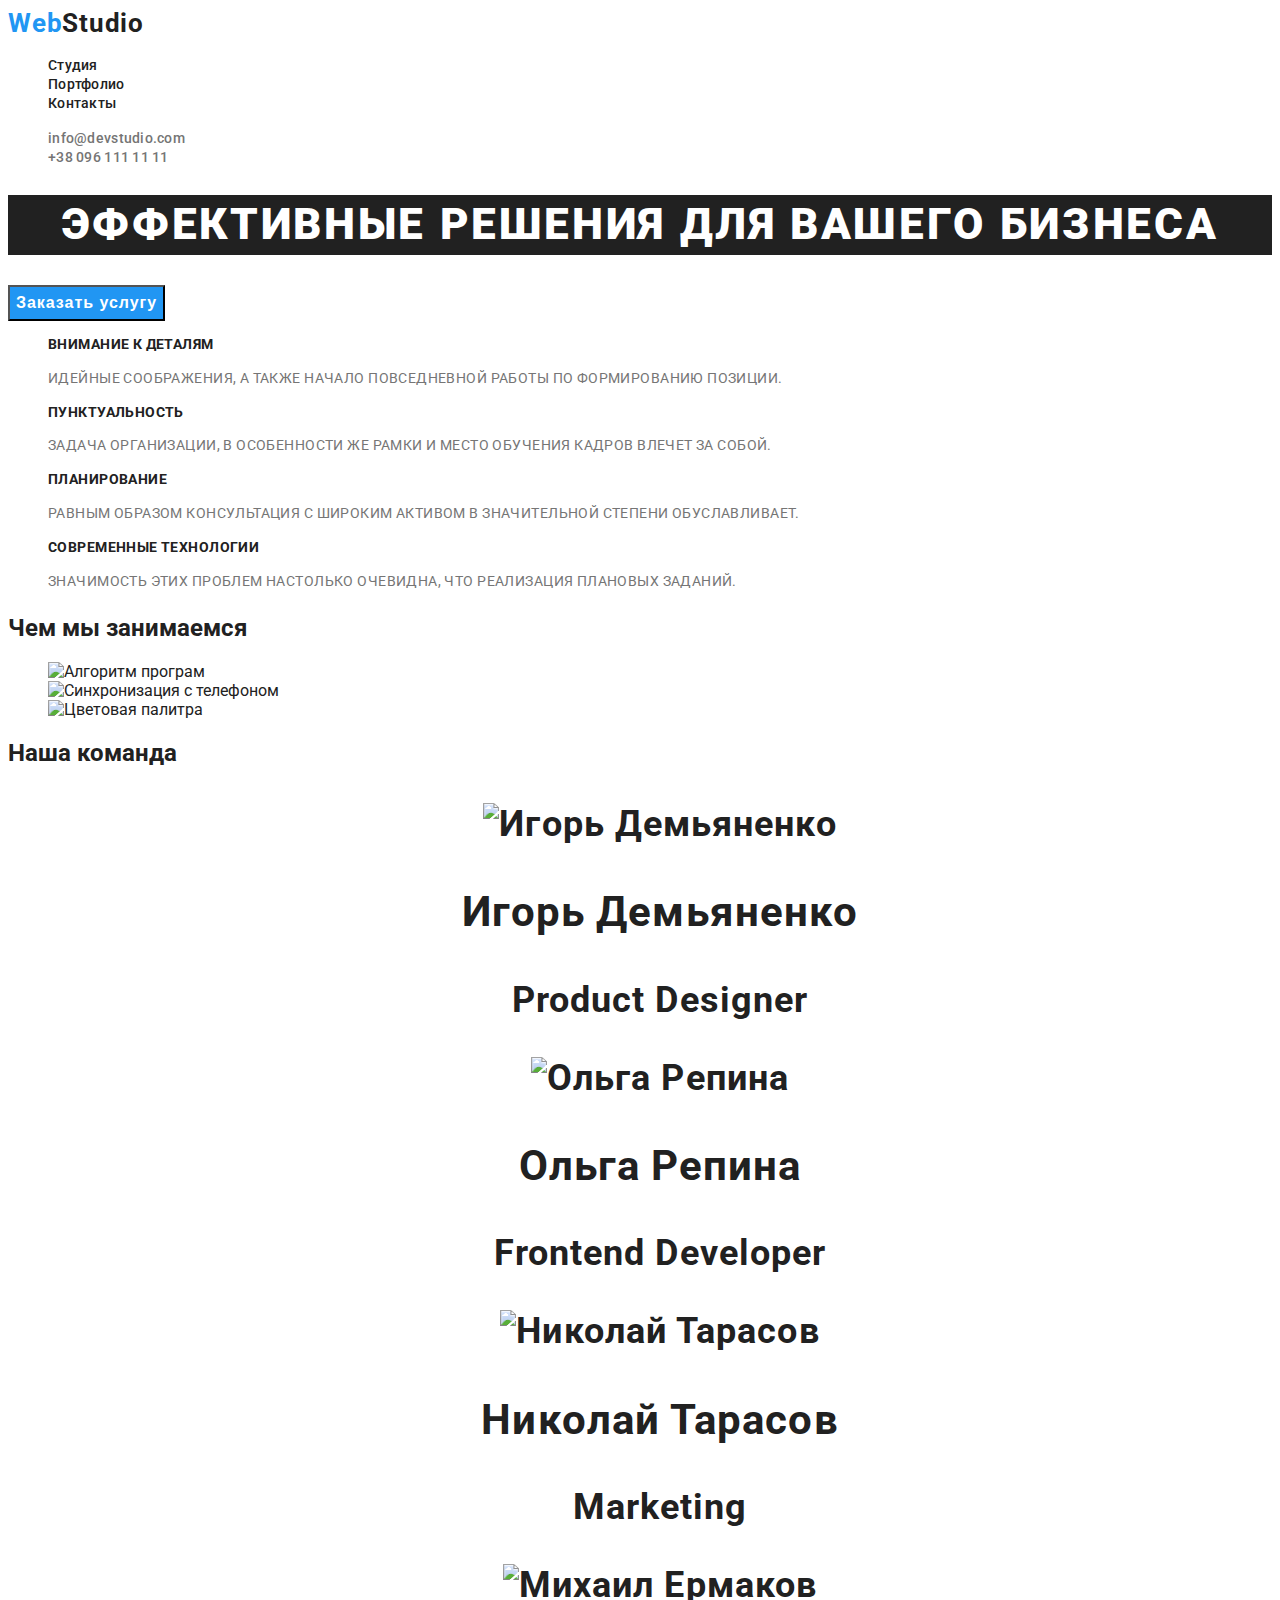
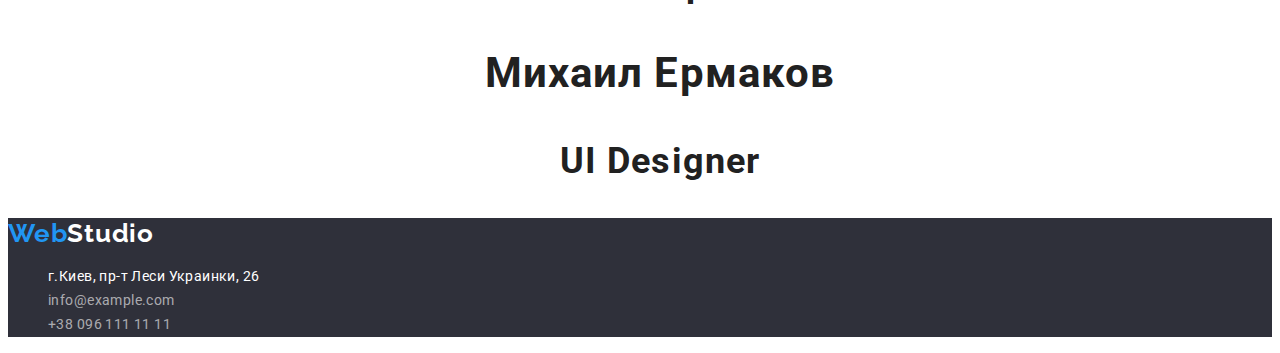
==== index.html @ 5176f8fa "Стилизация блочной части макета" ====
<!DOCTYPE html>
<html lang="en">
<head>
    <meta charset="UTF-8">
    <meta http-equiv="X-UA-Compatible" content="IE=edge">
    <meta name="viewport" content="width=device-width, initial-scale=1.0">
    <title>Document</title>
    <link href="https://fonts.googleapis.com/css2?family=Raleway:wght@700&family=Roboto:wght@400;500;700;900&display=swap" rel="stylesheet">
    <link rel="stylesheet" href="./css/styles.css">
</head>
<body>
    <!-- шапка сайта -->
    <header>
        <nav class="nav">
      <a href ="./index.html" class="logo-first">Web<span class="logo-second">Studio</span></a>
        <ul class="site-nav">
            <li><a href="" class="link current">Студия</a></li>
            <li><a href="./portfolio.html" class="link">Портфолио</a></li>
            <li><a href="" class="link">Контакты</a></li>
        </ul>
        </nav>
        <ul class="contact-nav">
            <li><a href="mailto:info@devstudio.com" class="contact-link">info@devstudio.com</a></li>
            <li><a href="tel:+380961111111" class="contact-link">+38 096 111 11 11</a></li>
        </ul>
    </header>
   
   <main>
        <!-- Герой hero-->
    <section class="hero">
            <h1 class="hero-title">Эффективные решения для вашего бизнеса</h1>
            <button type="button" class="button">Заказать услугу</button>
    </section>
    <!--преимущества-->
    
    <section class="section">
        <h2 class="section-title" hidden>Наши преимущества</h2>
        <ul class="feature">
            <li>
            <h3 class="feature-title">Внимание к деталям</h3>
            <p class="feature-text">Идейные соображения, а также начало повседневной работы по формированию позиции.</p>
            </li>
            <li>
            <h3 class="feature-title">Пунктуальность</h3>
            <p class="feature-text">Задача организации, в особенности же рамки и место обучения кадров влечет за собой.</p>
            </li>
            <li>
             <h3 class="feature-title">Планирование</h3>
            <p class="feature-text" >Равным образом консультация с широким активом в значительной степени обуславливает.</p>
            </li>
            <li>
             <h3 class="feature-title">Современные технологии</h3>
            <p class="feature-text" >Значимость этих проблем настолько очевидна, что реализация плановых заданий.</p>
            </li>
        </ul>
    </section>
    <!--примеры работ-->

    <section class="aboutus">
        <h2 class="section-title">Чем мы занимаемся</h2>
        <ul class="aboutus-list">
            <li>
                <img src="./images/mon.1/img1.jpg" alt="Алгоритм програм" width="370" height="295"/>
            </li>
            <li>
                <img src="./images/mon.1/img2.jpg" alt="Синхронизация с телефоном" width="370" height="295"/>
            </li>
            <li>
                <img src="./images/mon.1/img3.jpg" alt ="Цветовая палитра" width="370" height="295"/>
            </li>
        </ul>
    </section>
    <!--команда-->
    <section class="team">
        <h2 class="section-title">Наша команда</h2>
        <ul class="team-list">
            <li>
                <img src="./images/logo/img1.jpg" alt="Игорь Демьяненко" width="270" height="260">
                <h3 class="title">Игорь Демьяненко</h3>
                <p class="text">Product Designer</p>
            </li>
            <li>
                <img src="./images/logo/img2.jpg" alt="Ольга Репина" width="270" height="260">
                <h3 class="title">Ольга Репина</h3>
                <p class="text">Frontend Developer</p>
            </li>
            <li>
                <img src="./images/logo/img3.jpg" alt="Николай Тарасов" width="270" height="260">
                <h3 class="title">Николай Тарасов</h3>
                <p class="text">Marketing</p>
            </li>
            <li>
                <img src="./images/logo/img4.jpg" alt="Михаил Ермаков" width="270" height="260">
                <h3 class="title">Михаил Ермаков</h3>
                <p class="text">UI Designer</p>
            </li>
        </ul>
    </section>
    </main>
    <footer class="footer">
        <a href="./index.html" class="logo-first">Web<span class="logo-second">Studio</span></a>
        <address class="address">
         <ul class="address-list">
            <li><a href="https://goo.gl/maps/V7rurpy2sbMKGbiy5" class="footer-address-map">г.Киев, пр-т Леси Украинки, 26</a></li>
            <li><a href="mailto:info@example.com" class="footer-e-mail">info@example.com</a></li>
            <li><a href="tel:+380961111111" class="footer-tel">+38 096 111 11 11</a></li>
         </ul>
        </address>
    </footer>
</body>
</html>
---- css/styles.css ----
:root{
    --text-color:#757575;
    --titles-text-color-first: #212121;
    --accent-color: #2196F3;
    --accent-color-text: #FFFFFF;
    --background-color: #2f303a;
    --logo-color: #000000;
    --backing-color: #F5F4FA;

    /* первый цвет фона : #E5E5E5; */
    /* вторичный цвет фона : #F5F4FA; */
    /* цвет фона кнопок портфолио : #F5F4FA; */
    /* цвет основного текста color: #212121; */
    /* вторичный цвет #757575; */
    /* цвет акцент #2196F3; */
}
body {
    font-family: Roboto, sans-serif;
    background-color: var(--accent-color-text);
    color: var(--titles-text-color-first);
}
ul {
    list-style: none;
}

 /* Header*/

.logo-first {
    font-family: Roboto, sans-serif;
    color: var(--accent-color);
    font-weight: 700;
    font-size: 26px;
    line-height: 1.19;
    letter-spacing: 0.03em;
    text-decoration: none;

}
.logo-second {
    font-family: Roboto, sans-serif;
    color: var(--titles-text-color-first);
    font-weight: 700;
    font-size: 26px;
    line-height: 1.19;
    letter-spacing: 0.03em;
    
}

/* site-nav*/
.site-nav .link {
    color: var(--titles-text-color-first);
    font-weight: 500;
    font-size: 14px;
    line-height: 1.14;
    letter-spacing: 0.02em;
    text-decoration: none;
    
}
.site-nav .link:hover,
.site-nav .link:focus {
    color: var(--accent-color);
    
}
.site-nav .link .current {
    color: var(--accent-color);
}

/* web studio */
.contact-link{
    color: var(--text-color);
    font-weight: 500;
    font-size: 14px;
    line-height: 1.14;
    letter-spacing: 0.02em;
    text-decoration: none;
}

.contact-link:hover,
.contact-link:focus{
    color: var(--accent-color);
}



/* Hero */
.hero .hero-title{
    color: var(--accent-color-text);
    background-color: var(--titles-text-color-first);
    font-weight: 900;
    font-size: 44px;
    line-height: 1.36;
    text-align: center;
    letter-spacing: 0.06em;
    text-transform: uppercase;
    
}
/* Hero button */

.button{
    color: var(--accent-color-text);
    background-color: var(--accent-color);
    font-weight: 700;
    font-size: 16px;
    line-height: 1.87;
    letter-spacing: 0.06em;
    cursor: pointer;
   
}
.button .primary:hover,
.button .primary:focus{
     color: var(--accent-color-text);
     background-color: var(--accent-color);
    
}

  /*  Преимущества */

.feature-title{
      color: var(--titles-text-color-first);
      font-weight: 700;
      font-size: 14px;
      line-height: 1.14;
      letter-spacing: 0.03em;
      text-transform: uppercase;
  }
.feature-text{
       color: var(--text-color);
       font-size: 14px;
       line-height: 1.71;
       letter-spacing: 0.03em;
       text-transform: uppercase;
  }

  /* Примеры работ */

.aboutus-title{
      color: var(--titles-text-color-first);
      font-weight: 700;
      font-size: 36px;
      line-height: 1.17;
      text-align: center;
      letter-spacing: 0.03em;
      
  }
  
  /*  Команда */


.team-list{
      color: var(--titles-text-color-first);
      font-weight: 700;
      font-size: 36px;
      line-height: 1.17;
      text-align: center;
      letter-spacing: 0.03em;
}
.team-text{
      color: var(--text-color);
      font-weight: normal;
      font-size: 16px;
      line-height: 1.19;
      text-align: center;
      letter-spacing: 0.03em;
}
/* Buttons */
.care{
    color: var(--titles-text-color-first);
    background-color: var(--backing-color);
    cursor: pointer;
}
.care:hover,
.care:focus{
    color: var(--accent-color-text);
    background-color: var(--accent-color);
}
    /* Портфолио */
.portfolio-title{
    color: var(--titles-text-color-first);
    font-weight: 700;
    font-size: 18px;
    line-height: 2;
    letter-spacing: 0.06em;
}
.portfolio-text{
    color: var(--text-color);
    font-size: 16px;
    line-height: 1.87;
    letter-spacing: 0.03em;
}
/* Footer */
.footer{
    background-color: var(--background-color);
}
.footer .logo-first{
    color: var(--accent-color);
    font-family: Raleway;
    font-weight: 700;
    font-size: 26px;
    line-height: 1.19;
    letter-spacing: 0.03em;
    text-decoration: none;
}
.footer .logo-second{
    color: var(--accent-color-text);
    font-family: Raleway;
    font-weight: 700;
    font-size: 26px;
    line-height: 1.19;
    letter-spacing: 0.03em;
    text-decoration: none;
}
/* Контакты */
.address{
    font-style: normal;
}
.footer-address-map{
    color: var(--accent-color-text);
    font-size: 14px;
    line-height: 1.71;
    letter-spacing: 0.03em;
    text-decoration: none;
}
.footer-e-mail{
    color: rgba(255, 255, 255, 0.6);
    font-size: 14px;
    line-height: 1.71;
    letter-spacing: 0.03em;
    text-decoration: none;
}
.footer-tel{
    color: rgba(255, 255, 255, 0.6);
    font-size: 14px;
    line-height: 1.71;
    letter-spacing: 0.03em;
    text-decoration: none;
}
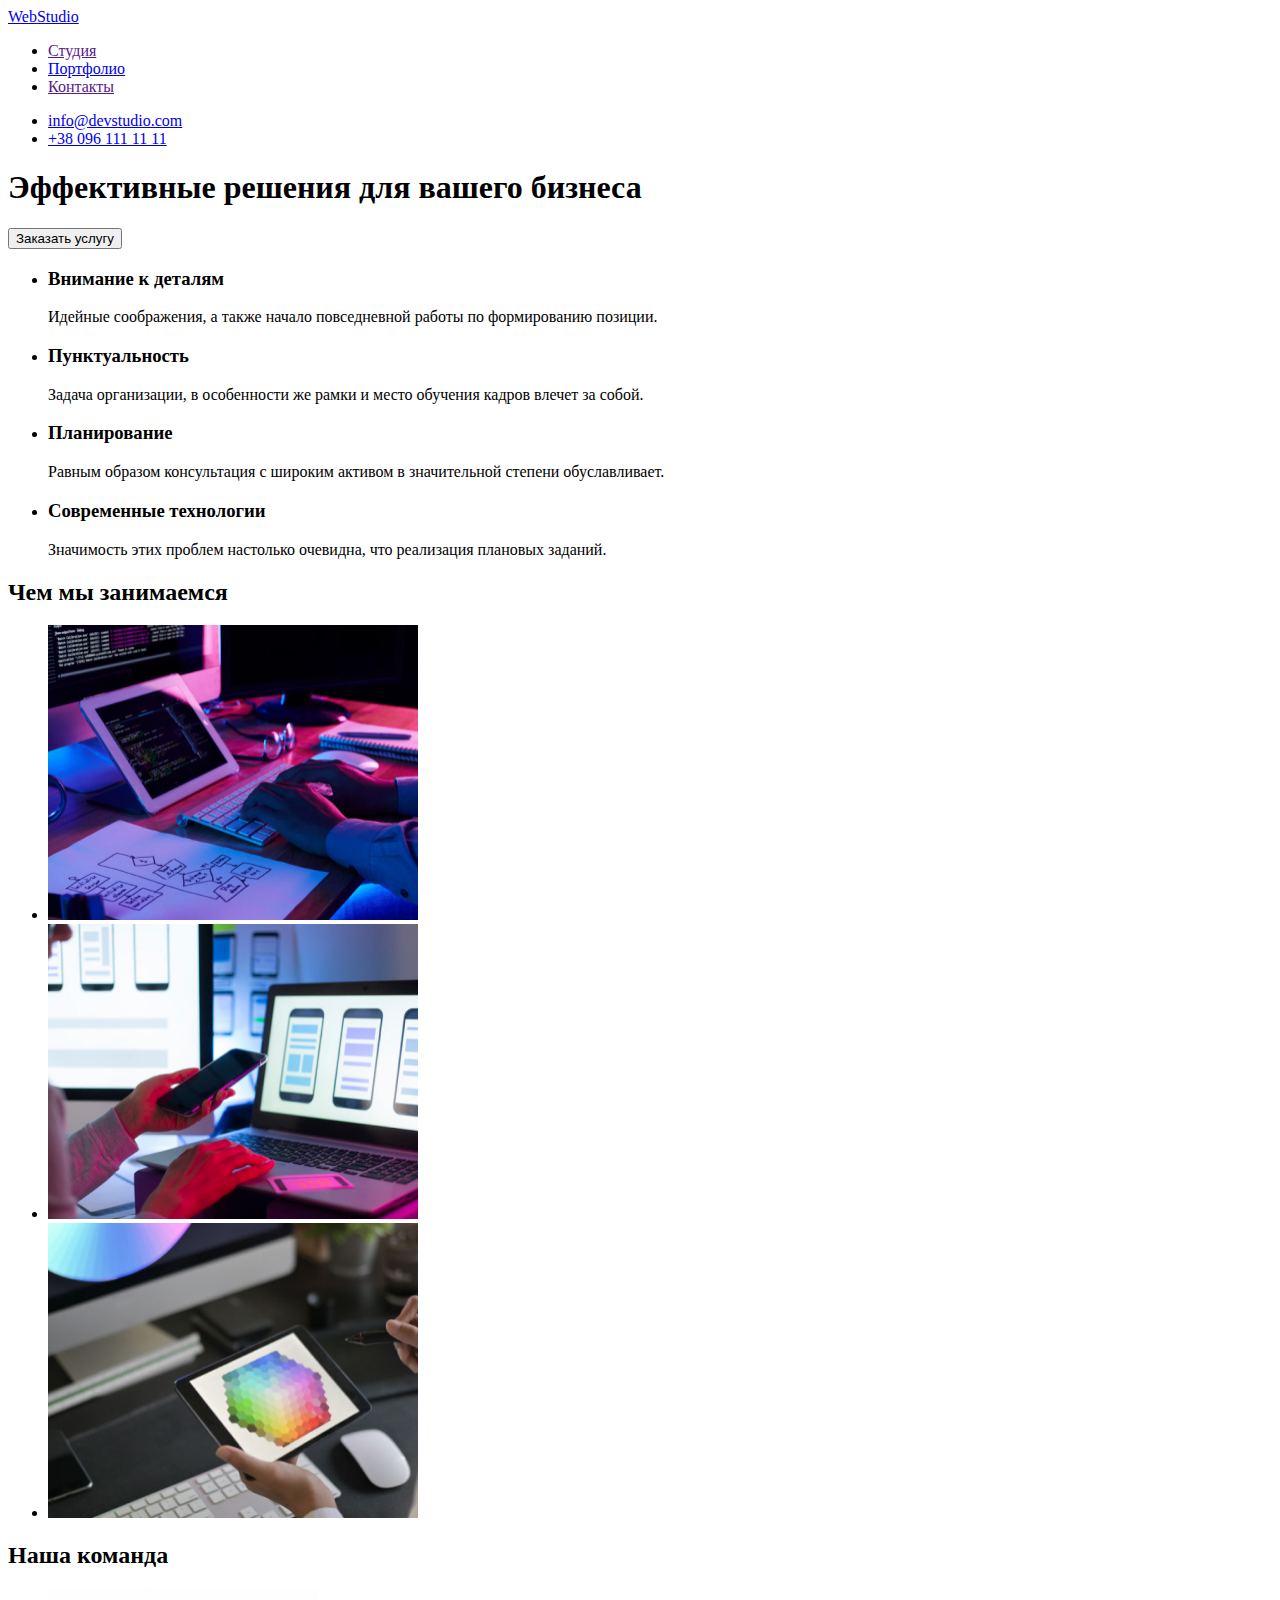
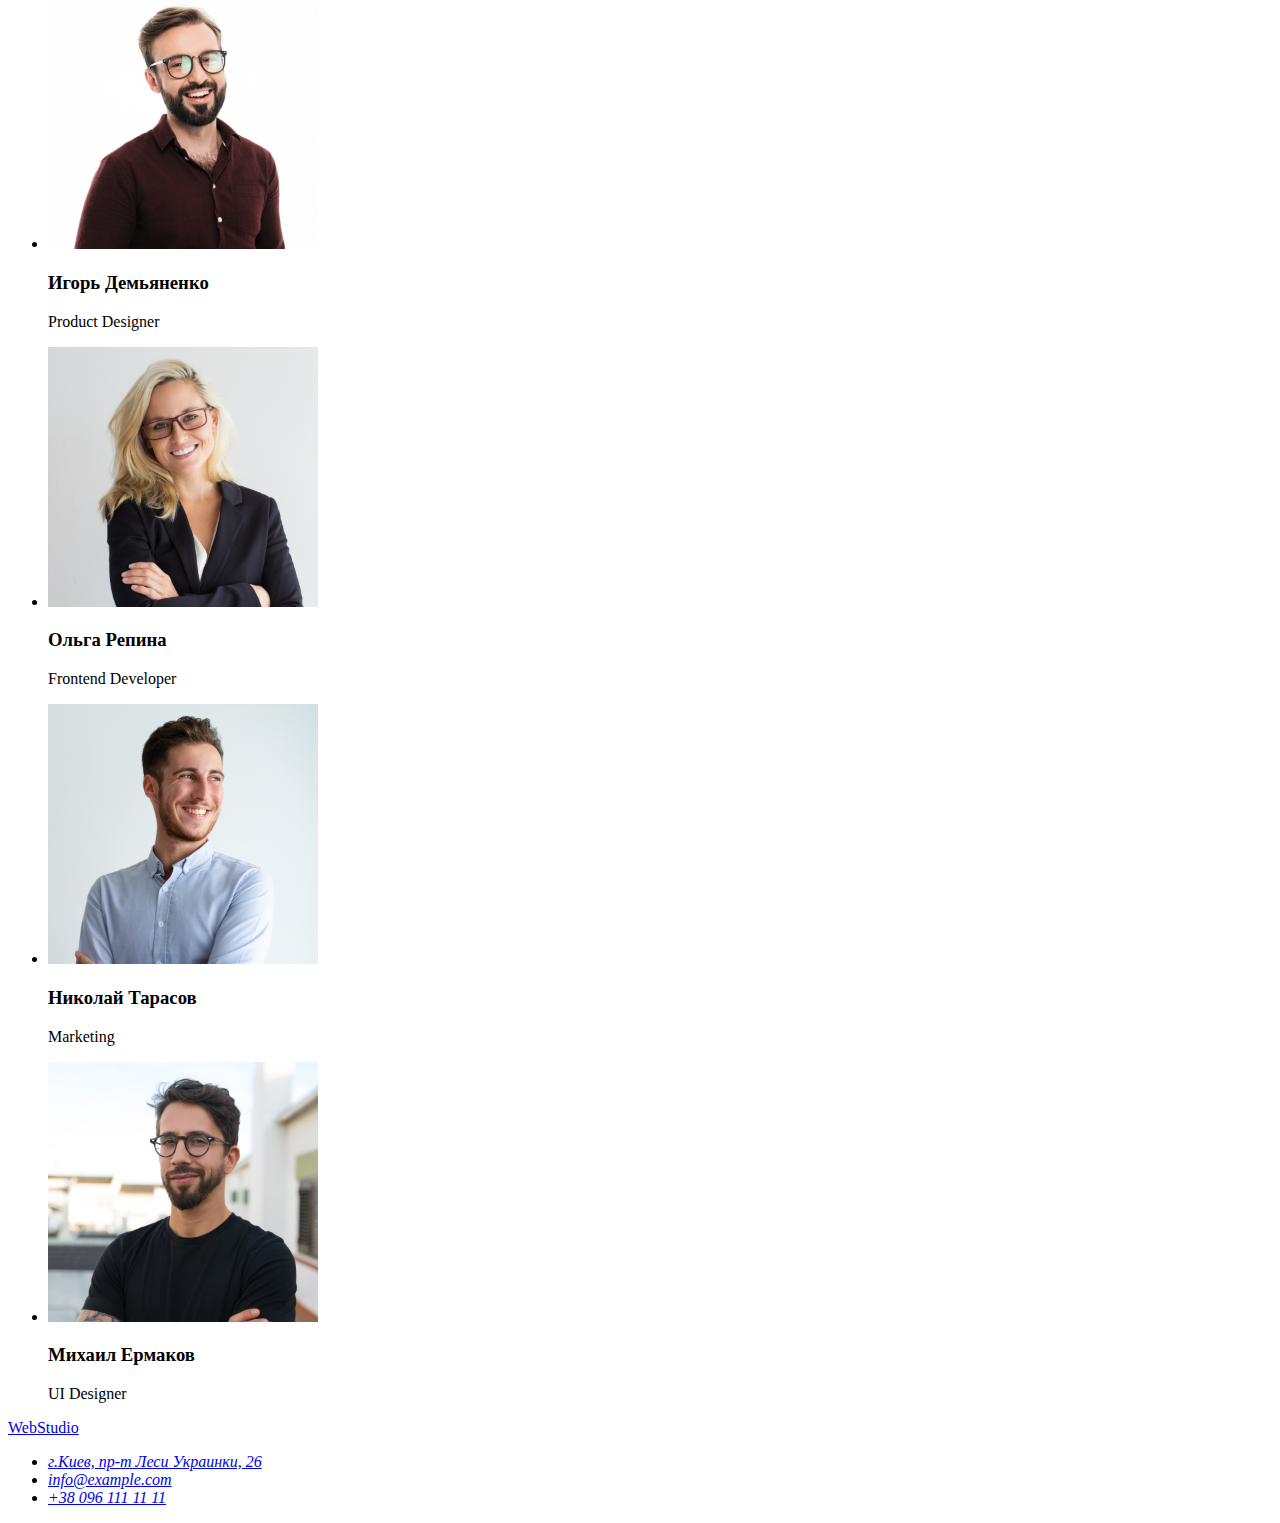
==== commit b87e3da0: "Выделение класов container" ====
--- a/index.html
+++ b/index.html
@@ -6,11 +6,15 @@
     <meta name="viewport" content="width=device-width, initial-scale=1.0">
     <title>Document</title>
     <link href="https://fonts.googleapis.com/css2?family=Raleway:wght@700&family=Roboto:wght@400;500;700;900&display=swap" rel="stylesheet">
-    <link rel="stylesheet" href="./css/styles.css">
+    <link rel="stylesheet" href="https://cdnjs.cloudflare.com/ajax/libs/modern-normalize/1.1.0/modern-normalize.min.css"
+        integrity="sha512-wpPYUAdjBVSE4KJnH1VR1HeZfpl1ub8YT/NKx4PuQ5NmX2tKuGu6U/JRp5y+Y8XG2tV+wKQpNHVUX03MfMFn9Q=="
+        crossorigin="anonymous" referrerpolicy="no-referrer">
+    <link rel="" href="./css/styles.css">
 </head>
 <body>
     <!-- шапка сайта -->
-    <header>
+    <header class="page-header">
+        <div class="container">
         <nav class="nav">
       <a href ="./index.html" class="logo-first">Web<span class="logo-second">Studio</span></a>
         <ul class="site-nav">
@@ -19,6 +23,7 @@
             <li><a href="" class="link">Контакты</a></li>
         </ul>
         </nav>
+    </div>
         <ul class="contact-nav">
             <li><a href="mailto:info@devstudio.com" class="contact-link">info@devstudio.com</a></li>
             <li><a href="tel:+380961111111" class="contact-link">+38 096 111 11 11</a></li>
@@ -28,35 +33,61 @@
    <main>
         <!-- Герой hero-->
     <section class="hero">
+        <div class="container">
             <h1 class="hero-title">Эффективные решения для вашего бизнеса</h1>
             <button type="button" class="button">Заказать услугу</button>
+        </div>
     </section>
     <!--преимущества-->
     
-    <section class="section">
+    <section class="features">
+        <div class="container">
         <h2 class="section-title" hidden>Наши преимущества</h2>
         <ul class="feature">
-            <li>
-            <h3 class="feature-title">Внимание к деталям</h3>
-            <p class="feature-text">Идейные соображения, а также начало повседневной работы по формированию позиции.</p>
+            <li class="item">
+                <article class="card">
+                    <div class="card-content">
+                      <h3 class="feature-title">Внимание к деталям</h3>
+                      <p class="feature-text">Идейные соображения, а также начало повседневной работы по формированию позиции.</p>
+                    </div>
+                </article>
             </li>
-            <li>
-            <h3 class="feature-title">Пунктуальность</h3>
-            <p class="feature-text">Задача организации, в особенности же рамки и место обучения кадров влечет за собой.</p>
+            
+            <li class="item">
+                <article class="card">
+                    <div class="card-content">
+                     <h3 class="feature-title">Пунктуальность</h3>
+                     <p class="feature-text">Задача организации, в особенности же рамки и место обучения кадров влечет за собой.</p>
+                    </div>
+                </article>
             </li>
-            <li>
-             <h3 class="feature-title">Планирование</h3>
-            <p class="feature-text" >Равным образом консультация с широким активом в значительной степени обуславливает.</p>
+
+            <li class="item">
+                <article class="card">
+                    <div class="card-content">
+                      <h3 class="feature-title">Планирование</h3>
+                      <p class="feature-text" >Равным образом консультация с широким активом в значительной степени обуславливает.</p>
+                    </div>
+                </article>
             </li>
-            <li>
-             <h3 class="feature-title">Современные технологии</h3>
-            <p class="feature-text" >Значимость этих проблем настолько очевидна, что реализация плановых заданий.</p>
+            
+            
+            <li class="item">
+                <article class="card">
+                    <div class="card-content">
+                      <h3 class="feature-title">Современные технологии</h3>
+                      <p class="feature-text" >Значимость этих проблем настолько очевидна, что реализация плановых заданий.</p>
+                    </div>
+                </article>
             </li>
         </ul>
+        </div> 
     </section>
+
     <!--примеры работ-->
 
     <section class="aboutus">
+        <div class="container">
         <h2 class="section-title">Чем мы занимаемся</h2>
         <ul class="aboutus-list">
             <li>
@@ -69,43 +100,75 @@
                 <img src="./images/mon.1/img3.jpg" alt ="Цветовая палитра" width="370" height="295"/>
             </li>
         </ul>
+        </div> 
     </section>
     <!--команда-->
+
     <section class="team">
+        <div class="container">
         <h2 class="section-title">Наша команда</h2>
-        <ul class="team-list">
-            <li>
-                <img src="./images/logo/img1.jpg" alt="Игорь Демьяненко" width="270" height="260">
-                <h3 class="title">Игорь Демьяненко</h3>
-                <p class="text">Product Designer</p>
-            </li>
-            <li>
-                <img src="./images/logo/img2.jpg" alt="Ольга Репина" width="270" height="260">
-                <h3 class="title">Ольга Репина</h3>
-                <p class="text">Frontend Developer</p>
-            </li>
-            <li>
-                <img src="./images/logo/img3.jpg" alt="Николай Тарасов" width="270" height="260">
-                <h3 class="title">Николай Тарасов</h3>
-                <p class="text">Marketing</p>
-            </li>
-            <li>
-                <img src="./images/logo/img4.jpg" alt="Михаил Ермаков" width="270" height="260">
-                <h3 class="title">Михаил Ермаков</h3>
-                <p class="text">UI Designer</p>
-            </li>
-        </ul>
+              <ul class="team-list">
+                    <li class="item">
+                        <article class="card">
+                            <div class="card-thumb"> 
+                                <img src="./images/logo/img1.jpg" alt="Игорь Демьяненко" width="270" height="260">
+                            </div>
+                            <div class="card-box">
+                                <h3 class="title">Игорь Демьяненко</h3>
+                                <p class="text">Product Designer</p>
+                            </div>
+                            </article>
+                    </li>
+                    <li class="item">
+                        <article class="card">
+                            <div class="card-thumb"> 
+                                <img src="./images/logo/img2.jpg" alt="Ольга Репина" width="270" height="260">
+                            </div>
+                            <div class="card-box">
+                                <h3 class="title">Ольга Репина</h3>
+                                <p class="text">Frontend Developer</p>
+                            </div>
+                            </article>
+                    </li>
+                    <li class="item">
+                        <article class="card">
+                            <div class="card-thumb"> 
+                                <img src="./images/logo/img3.jpg" alt="Николай Тарасов" width="270" height="260">
+                            </div>
+                            <div class="card-box">
+                                <h3 class="title">Николай Тарасов</h3>
+                                <p class="text">Marketing</p>
+                            </div>
+                        </article>
+                    </li>
+                    <li class="item">
+                        <article class="card">
+                            <div class="card-thumb"> 
+                                <img src="./images/logo/img4.jpg" alt="Михаил Ермаков" width="270" height="260">
+                            </div>
+                            <div class="card-box">
+                                <h3 class="title">Михаил Ермаков</h3>
+                                <p class="text">UI Designer</p>
+                            </div>
+                            </article>
+                    </li>
+            </ul>
+        </div> 
     </section>
-    </main>
-    <footer class="footer">
+</main>
+    
+
+<footer class="footer">
+    <div class="container">
         <a href="./index.html" class="logo-first">Web<span class="logo-second">Studio</span></a>
         <address class="address">
          <ul class="address-list">
             <li><a href="https://goo.gl/maps/V7rurpy2sbMKGbiy5" class="footer-address-map">г.Киев, пр-т Леси Украинки, 26</a></li>
             <li><a href="mailto:info@example.com" class="footer-e-mail">info@example.com</a></li>
             <li><a href="tel:+380961111111" class="footer-tel">+38 096 111 11 11</a></li>
-         </ul>
+        </ul>
         </address>
+    </div>
     </footer>
 </body>
 </html>
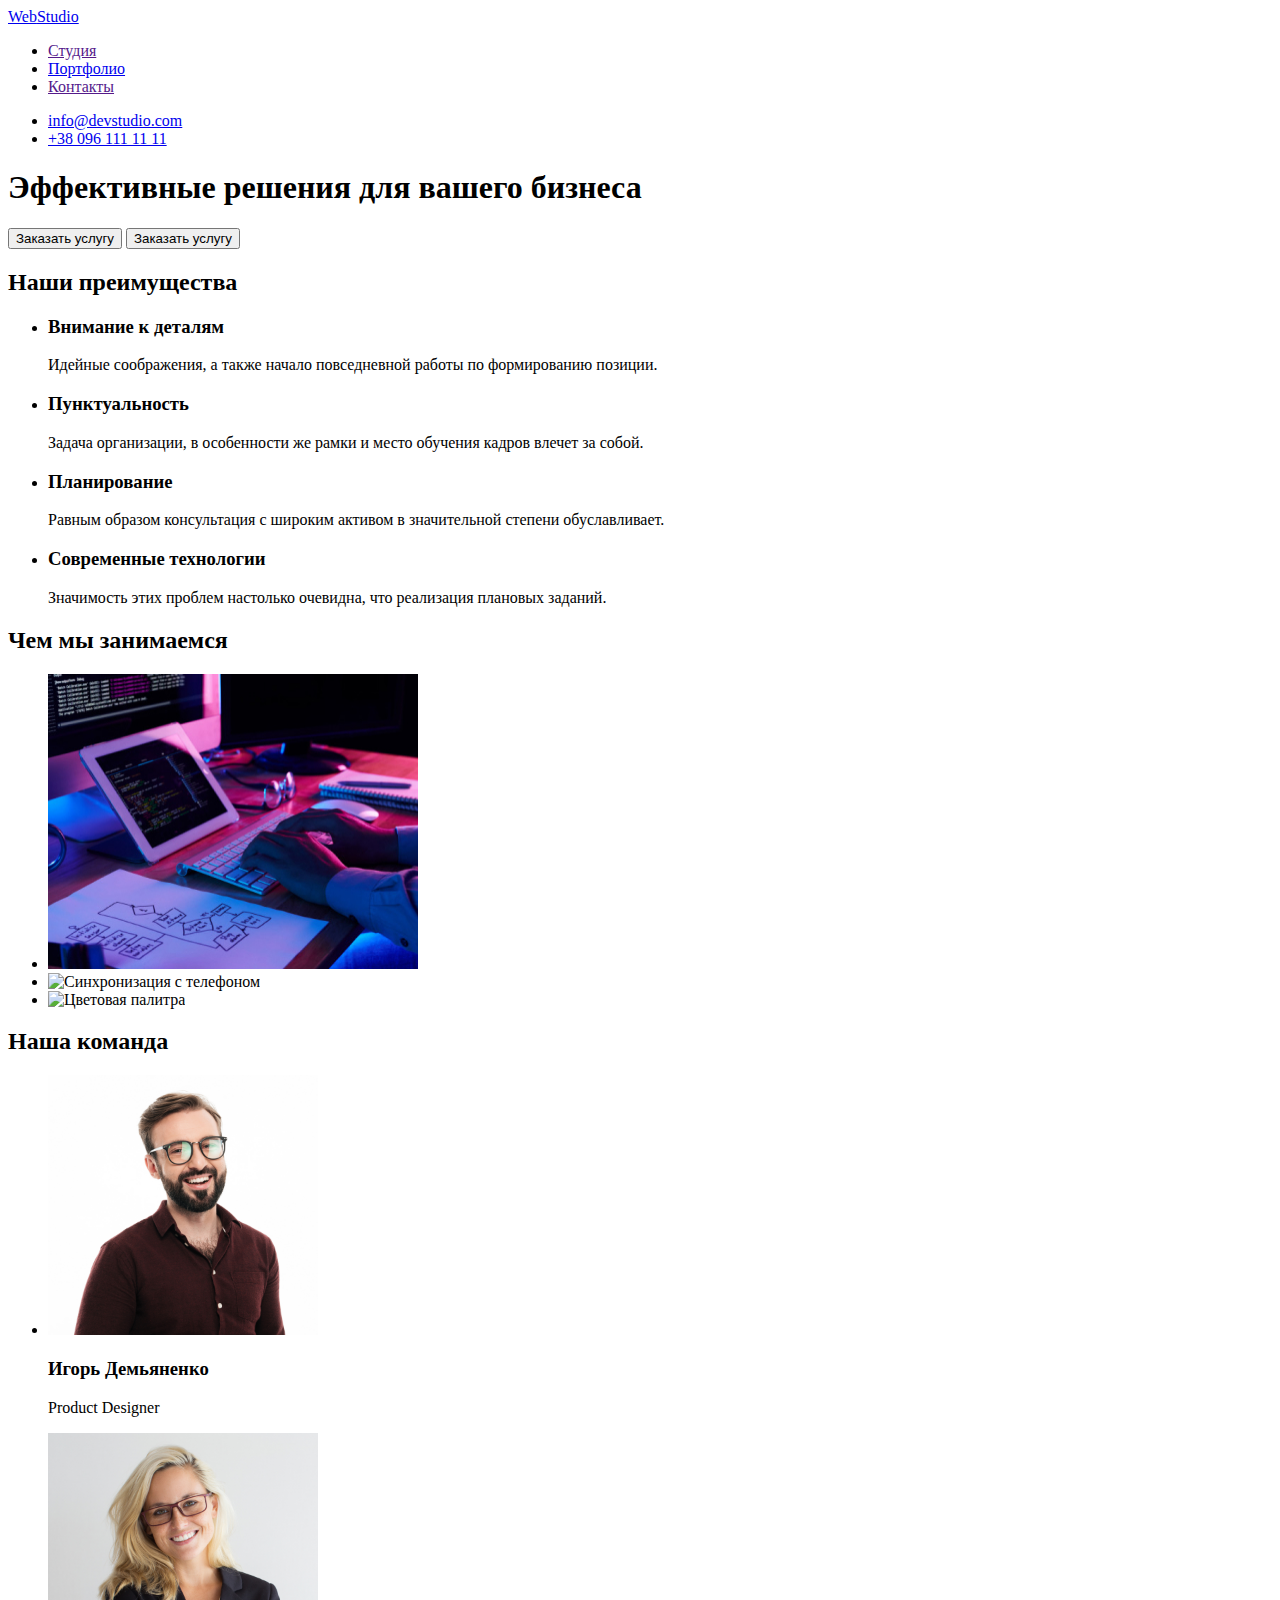
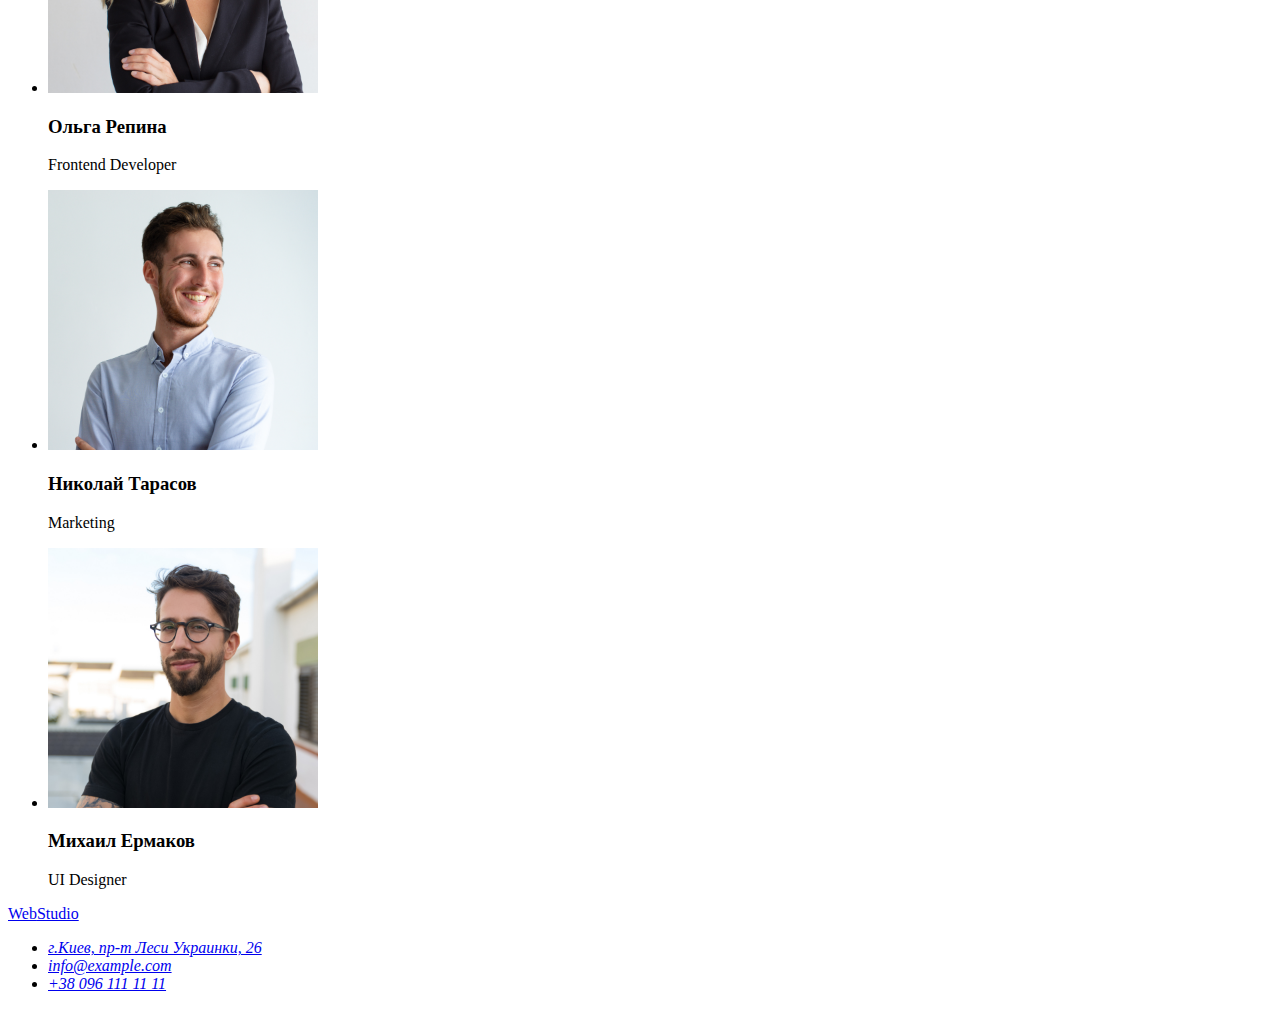
==== commit 1c947a4c: "Продолжение" ====
--- a/index.html
+++ b/index.html
@@ -4,153 +4,139 @@
     <meta charset="UTF-8">
     <meta http-equiv="X-UA-Compatible" content="IE=edge">
     <meta name="viewport" content="width=device-width, initial-scale=1.0">
-    <title>Document</title>
-    <link href="https://fonts.googleapis.com/css2?family=Raleway:wght@700&family=Roboto:wght@400;500;700;900&display=swap" rel="stylesheet">
+    <title>WebStudio</title>
     <link rel="stylesheet" href="https://cdnjs.cloudflare.com/ajax/libs/modern-normalize/1.1.0/modern-normalize.min.css"
         integrity="sha512-wpPYUAdjBVSE4KJnH1VR1HeZfpl1ub8YT/NKx4PuQ5NmX2tKuGu6U/JRp5y+Y8XG2tV+wKQpNHVUX03MfMFn9Q=="
         crossorigin="anonymous" referrerpolicy="no-referrer">
+    <link rel="preconnect" href="https://fonts.gstatic.com">
+    <link rel="preconnect" href="https://fonts.googleapis.com">
+    <link rel="preconnect" href="https://fonts.gstatic.com" crossorigin>
+    <link href="https://fonts.googleapis.com/css2?family=Raleway:wght@700&family=Roboto:wght@400;500;700;900&display=swap" rel="stylesheet">
     <link rel="" href="./css/styles.css">
 </head>
 <body>
-    <!-- шапка сайта -->
-    <header class="page-header">
-        <div class="container">
-        <nav class="nav">
-      <a href ="./index.html" class="logo-first">Web<span class="logo-second">Studio</span></a>
+      <!-- Шапка сайта -->
+  <header class="page-header">
+    <div class="container header-container">
+        <nav class="nav-box">
+           <a class="nav-logo" href="./index.html"><span class="logo-web">Web</span><span class="logo-studio">Studio</span></a>
         <ul class="site-nav">
-            <li><a href="" class="link current">Студия</a></li>
-            <li><a href="./portfolio.html" class="link">Портфолио</a></li>
-            <li><a href="" class="link">Контакты</a></li>
+             <li class="nav-item"><a href="" class="link current">Студия</a></li>
+             <li class="nav-item"><a href="./portfolio.html" class="link">Портфолио</a></li>
+             <li class="nav-item"><a href="" class="link">Контакты</a></li>
         </ul>
         </nav>
+        <!-- Контакты -->
+       <ul class="contact-nav">
+            <li class="item"><a href="mailto:info@devstudio.com" class="contacts-link">info@devstudio.com</a></li>
+            <li class="item"><a href="tel:+380961111111" class="contacts-link">+38 096 111 11 11</a></li>
+        </ul>
     </div>
-        <ul class="contact-nav">
-            <li><a href="mailto:info@devstudio.com" class="contact-link">info@devstudio.com</a></li>
-            <li><a href="tel:+380961111111" class="contact-link">+38 096 111 11 11</a></li>
-        </ul>
-    </header>
+      </header>
    
    <main>
         <!-- Герой hero-->
     <section class="hero">
         <div class="container">
-            <h1 class="hero-title">Эффективные решения для вашего бизнеса</h1>
+            <h1 class="hero-title centered">Эффективные решения для вашего бизнеса</h1>
+            <button type="button" class="hero-button">Заказать услугу</button>
             <button type="button" class="button">Заказать услугу</button>
         </div>
     </section>
-    <!--преимущества-->
+   
+    <!--Преимущества-->
     
-    <section class="features">
+    <section class="section">
         <div class="container">
-        <h2 class="section-title" hidden>Наши преимущества</h2>
-        <ul class="feature">
-            <li class="item">
-                <article class="card">
-                    <div class="card-content">
-                      <h3 class="feature-title">Внимание к деталям</h3>
+        <h2 class="visually-hidden">Наши преимущества</h2>
+        <ul class="feature-list">
+            <li class="feature-item">
+                <h3 class="feature-title">Внимание к деталям</h3>
                       <p class="feature-text">Идейные соображения, а также начало повседневной работы по формированию позиции.</p>
-                    </div>
-                </article>
             </li>
             
-            <li class="item">
-                <article class="card">
-                    <div class="card-content">
+            <li class="feature-item">
+                <div class="card-content">
                      <h3 class="feature-title">Пунктуальность</h3>
                      <p class="feature-text">Задача организации, в особенности же рамки и место обучения кадров влечет за собой.</p>
-                    </div>
-                </article>
             </li>
 
-            <li class="item">
-                <article class="card">
-                    <div class="card-content">
+            <li class="feature-item">
+                <div class="card-content">
                       <h3 class="feature-title">Планирование</h3>
                       <p class="feature-text" >Равным образом консультация с широким активом в значительной степени обуславливает.</p>
-                    </div>
-                </article>
             </li>
             
             
-            <li class="item">
-                <article class="card">
-                    <div class="card-content">
+            <li class="feature-item">
+                <div class="card-content">
                       <h3 class="feature-title">Современные технологии</h3>
                       <p class="feature-text" >Значимость этих проблем настолько очевидна, что реализация плановых заданий.</p>
-                    </div>
-                </article>
             </li>
         </ul>
         </div> 
     </section>
 
-    <!--примеры работ-->
+    <!--Чем мы занимаемся-->
 
-    <section class="aboutus">
+    <section class="section about-us-section">
         <div class="container">
-        <h2 class="section-title">Чем мы занимаемся</h2>
-        <ul class="aboutus-list">
-            <li>
-                <img src="./images/mon.1/img1.jpg" alt="Алгоритм програм" width="370" height="295"/>
-            </li>
-            <li>
-                <img src="./images/mon.1/img2.jpg" alt="Синхронизация с телефоном" width="370" height="295"/>
-            </li>
-            <li>
-                <img src="./images/mon.1/img3.jpg" alt ="Цветовая палитра" width="370" height="295"/>
-            </li>
+        <h2 class="about-us-title">Чем мы занимаемся</h2>
+        <ul class="about-us-list">
+            
+               <li class="about-us-item"><img src="./images/mon.1/img1.jpg" alt="Алгоритм програм" width="370" height="295"/></li>
+               <li class="about-us-item"><img src="./images/mon.2/img1.jpg" alt="Синхронизация с телефоном" width="370" height="295"/></li>
+               <li class="about-us-item"><img src="./images/mon.3/img1.jpg" alt="Цветовая палитра" width="370" height="295"/></li>
         </ul>
         </div> 
     </section>
-    <!--команда-->
+    <!--Команда-->
 
-    <section class="team">
+    <section class="section team">
         <div class="container">
-        <h2 class="section-title">Наша команда</h2>
+        <h2 class="team-head-title">Наша команда</h2>
               <ul class="team-list">
-                    <li class="item">
+                    
+                <li class="team-item">
                         <article class="card">
                             <div class="card-thumb"> 
                                 <img src="./images/logo/img1.jpg" alt="Игорь Демьяненко" width="270" height="260">
                             </div>
-                            <div class="card-box">
+                            <div class="card-content">
                                 <h3 class="title">Игорь Демьяненко</h3>
                                 <p class="text">Product Designer</p>
                             </div>
-                            </article>
+                        </article>
                     </li>
-                    <li class="item">
+                    
+                    <li class="team-item">
                         <article class="card">
-                            <div class="card-thumb"> 
-                                <img src="./images/logo/img2.jpg" alt="Ольга Репина" width="270" height="260">
-                            </div>
-                            <div class="card-box">
+                            <img src="./images/logo/img2.jpg" alt="Ольга Репина" width="270" height="260">
+                            <div class="card-content">
                                 <h3 class="title">Ольга Репина</h3>
                                 <p class="text">Frontend Developer</p>
                             </div>
                             </article>
                     </li>
-                    <li class="item">
+                    
+                    <li class="team-item">
                         <article class="card">
-                            <div class="card-thumb"> 
-                                <img src="./images/logo/img3.jpg" alt="Николай Тарасов" width="270" height="260">
-                            </div>
-                            <div class="card-box">
+                            <img src="./images/logo/img3.jpg" alt="Николай Тарасов" width="270" height="260">
+                           <div class="card-content">
                                 <h3 class="title">Николай Тарасов</h3>
                                 <p class="text">Marketing</p>
                             </div>
                         </article>
                     </li>
-                    <li class="item">
+                    
+                    <li class="team-item">
                         <article class="card">
-                            <div class="card-thumb"> 
-                                <img src="./images/logo/img4.jpg" alt="Михаил Ермаков" width="270" height="260">
-                            </div>
-                            <div class="card-box">
+                            <img src="./images/logo/img4.jpg" alt="Михаил Ермаков" width="270" height="260">
+                            <div class="card-content">
                                 <h3 class="title">Михаил Ермаков</h3>
                                 <p class="text">UI Designer</p>
                             </div>
-                            </article>
+                        </article>
                     </li>
             </ul>
         </div> 
@@ -160,18 +146,16 @@
 
 <footer class="footer">
     <div class="container">
-        <a href="./index.html" class="logo-first">Web<span class="logo-second">Studio</span></a>
+        <a class="nav-logo" href="./index.html"><span class="f-logo-web">Web</span><span class="f-logo-studio">Studio</span></a>
         <address class="address">
          <ul class="address-list">
-            <li><a href="https://goo.gl/maps/V7rurpy2sbMKGbiy5" class="footer-address-map">г.Киев, пр-т Леси Украинки, 26</a></li>
-            <li><a href="mailto:info@example.com" class="footer-e-mail">info@example.com</a></li>
-            <li><a href="tel:+380961111111" class="footer-tel">+38 096 111 11 11</a></li>
-        </ul>
+            <li><a href="https://goo.gl/maps/V7rurpy2sbMKGbiy5" class="footer-map">г.Киев, пр-т Леси Украинки, 26</a></li>
+            <li><a href="mailto:info@example.com" class="footer-address">info@example.com</a></li>
+            <li><a href="tel:+380961111111" class="footer-address">+38 096 111 11 11</a></li>
+         </ul>
         </address>
     </div>
-    </footer>
+</footer>
+</div>
 </body>
-</html>
-
-
-
+</html>--- a/css/styles.css
+++ b/css/styles.css
@@ -5,7 +5,10 @@
     --accent-color-text: #FFFFFF;
     --background-color: #2f303a;
     --logo-color: #000000;
-    --backing-color: #F5F4FA;
+    --backing-color: #f5f4fa;
+    --header-color: #ececec;
+    --portfolio-color: #e5e5e5;
+    /* --card-set-gap: 30px */
 
     /* первый цвет фона : #E5E5E5; */
     /* вторичный цвет фона : #F5F4FA; */
@@ -14,19 +17,66 @@
     /* вторичный цвет #757575; */
     /* цвет акцент #2196F3; */
 }
+h1,
+h2,
+h3,
+h4,
+h5,
+h6,
+p,
+ul {
+    margin-top: 0;
+    margin-bottom: 0;
+}
+img{
+    display: block;
+    max-width: 100%;
+    height: auto;
+}
 body {
     font-family: Roboto, sans-serif;
     background-color: var(--accent-color-text);
     color: var(--titles-text-color-first);
-}
-ul {
+    margin: 0;
+    line-height: 1.5;
+}
+ul{
     list-style: none;
-}
-
- /* Header*/
-
+    padding: 0;
+}
+/* Cкрыть кнопки */
+.visually-hidden{
+    position: absolute;
+    clip: rect(0 0 0 0);
+    width: 1px;
+    height: 1px;
+    margin: -1px;
+}
+
+
+
+/*container*/
+
+.container{
+    width: 1200px;
+    margin-left: 15px;
+    margin-right: 15px;
+    padding: 0 15px;
+    
+    /* background-color: #ccc; */
+}
+/* Page-header */
+.page-header{
+   border: 1px solid var(--header-color);
+}
+ 
+/* Header*/
+.header-container{
+    display: flex;
+    align-items: center;
+}
 .logo-first {
-    font-family: Roboto, sans-serif;
+    font-family: Raleway;
     color: var(--accent-color);
     font-weight: 700;
     font-size: 26px;
@@ -36,7 +86,7 @@
 
 }
 .logo-second {
-    font-family: Roboto, sans-serif;
+    font-family: Raleway;
     color: var(--titles-text-color-first);
     font-weight: 700;
     font-size: 26px;
@@ -44,8 +94,8 @@
     letter-spacing: 0.03em;
     
 }
-
 /* site-nav*/
+
 .site-nav .link {
     color: var(--titles-text-color-first);
     font-weight: 500;
@@ -65,6 +115,7 @@
 }
 
 /* web studio */
+
 .contact-link{
     color: var(--text-color);
     font-weight: 500;
@@ -78,10 +129,8 @@
 .contact-link:focus{
     color: var(--accent-color);
 }
-
-
-
 /* Hero */
+
 .hero .hero-title{
     color: var(--accent-color-text);
     background-color: var(--titles-text-color-first);
@@ -109,19 +158,18 @@
 .button .primary:focus{
      color: var(--accent-color-text);
      background-color: var(--accent-color);
-    
 }
 
   /*  Преимущества */
 
-.feature-title{
+  .feature-title{
       color: var(--titles-text-color-first);
       font-weight: 700;
       font-size: 14px;
       line-height: 1.14;
       letter-spacing: 0.03em;
       text-transform: uppercase;
-  }
+}
 .feature-text{
        color: var(--text-color);
        font-size: 14px;
@@ -130,7 +178,33 @@
        text-transform: uppercase;
   }
 
-  /* Примеры работ */
+   /* Feature */
+.feature{
+    /* outline: 1px solid tomato;  */
+    padding: 0;
+    margin: 0;
+    list-style: none;
+    display: flex;
+    flex-wrap: wrap;
+    margin-left: calc(-1 * var(--card-set-gap));
+    margin-top: calc(-1 * var(--card-set-gap));
+}
+.feature > .item{
+    /* outline: 1px solid turquoise;  */
+    flex-basis: calc(100% / 4 - var(--card-set-gap));
+    margin-left: var(--card-set-gap);
+    margin-top: var(--card-set-gap);
+}
+.card{
+    box-shadow: var(--card-set-gap);
+    border-radius: 4px;
+    overflow: hidden;
+}
+.card-content{
+    padding: 15px;
+}
+
+/* Примеры работ */
 
 .aboutus-title{
       color: var(--titles-text-color-first);
@@ -141,37 +215,56 @@
       letter-spacing: 0.03em;
       
   }
-  
-  /*  Команда */
-
-
+
+  /* Team */
+ 
 .team-list{
+      /* outline: 1px solid tomato; */
+      padding: 0;
+      margin: 0;
+      list-style: none;
+      display: flex;
+      flex-wrap: wrap;
+      margin-top: calc(-1 * var(--card-set-gap));
+      margin-left: calc(-1 * var(--card-set-gap));
       color: var(--titles-text-color-first);
       font-weight: 700;
       font-size: 36px;
-      line-height: 1.17;
+      line-height: 1.17px;
       text-align: center;
       letter-spacing: 0.03em;
+    }
+.team-list >.item{
+    /* outline: 1px solid teal; */
+    flex-basis: calc(100% / 4 - var(--card-set-gap));
+    margin-left: var(--card-set-gap);
+    margin-top: var(--card-set-gap);
 }
 .team-text{
       color: var(--text-color);
       font-weight: normal;
       font-size: 16px;
-      line-height: 1.19;
+      line-height: 1.19px;
       text-align: center;
       letter-spacing: 0.03em;
 }
+
+
+
 /* Buttons */
-.care{
+.button{
     color: var(--titles-text-color-first);
     background-color: var(--backing-color);
     cursor: pointer;
 }
-.care:hover,
-.care:focus{
+.button .nav-button:hover,
+.button .nav-button:focus{
     color: var(--accent-color-text);
     background-color: var(--accent-color);
 }
+
+
+
     /* Портфолио */
 .portfolio-title{
     color: var(--titles-text-color-first);
@@ -209,6 +302,7 @@
     text-decoration: none;
 }
 /* Контакты */
+
 .address{
     font-style: normal;
 }
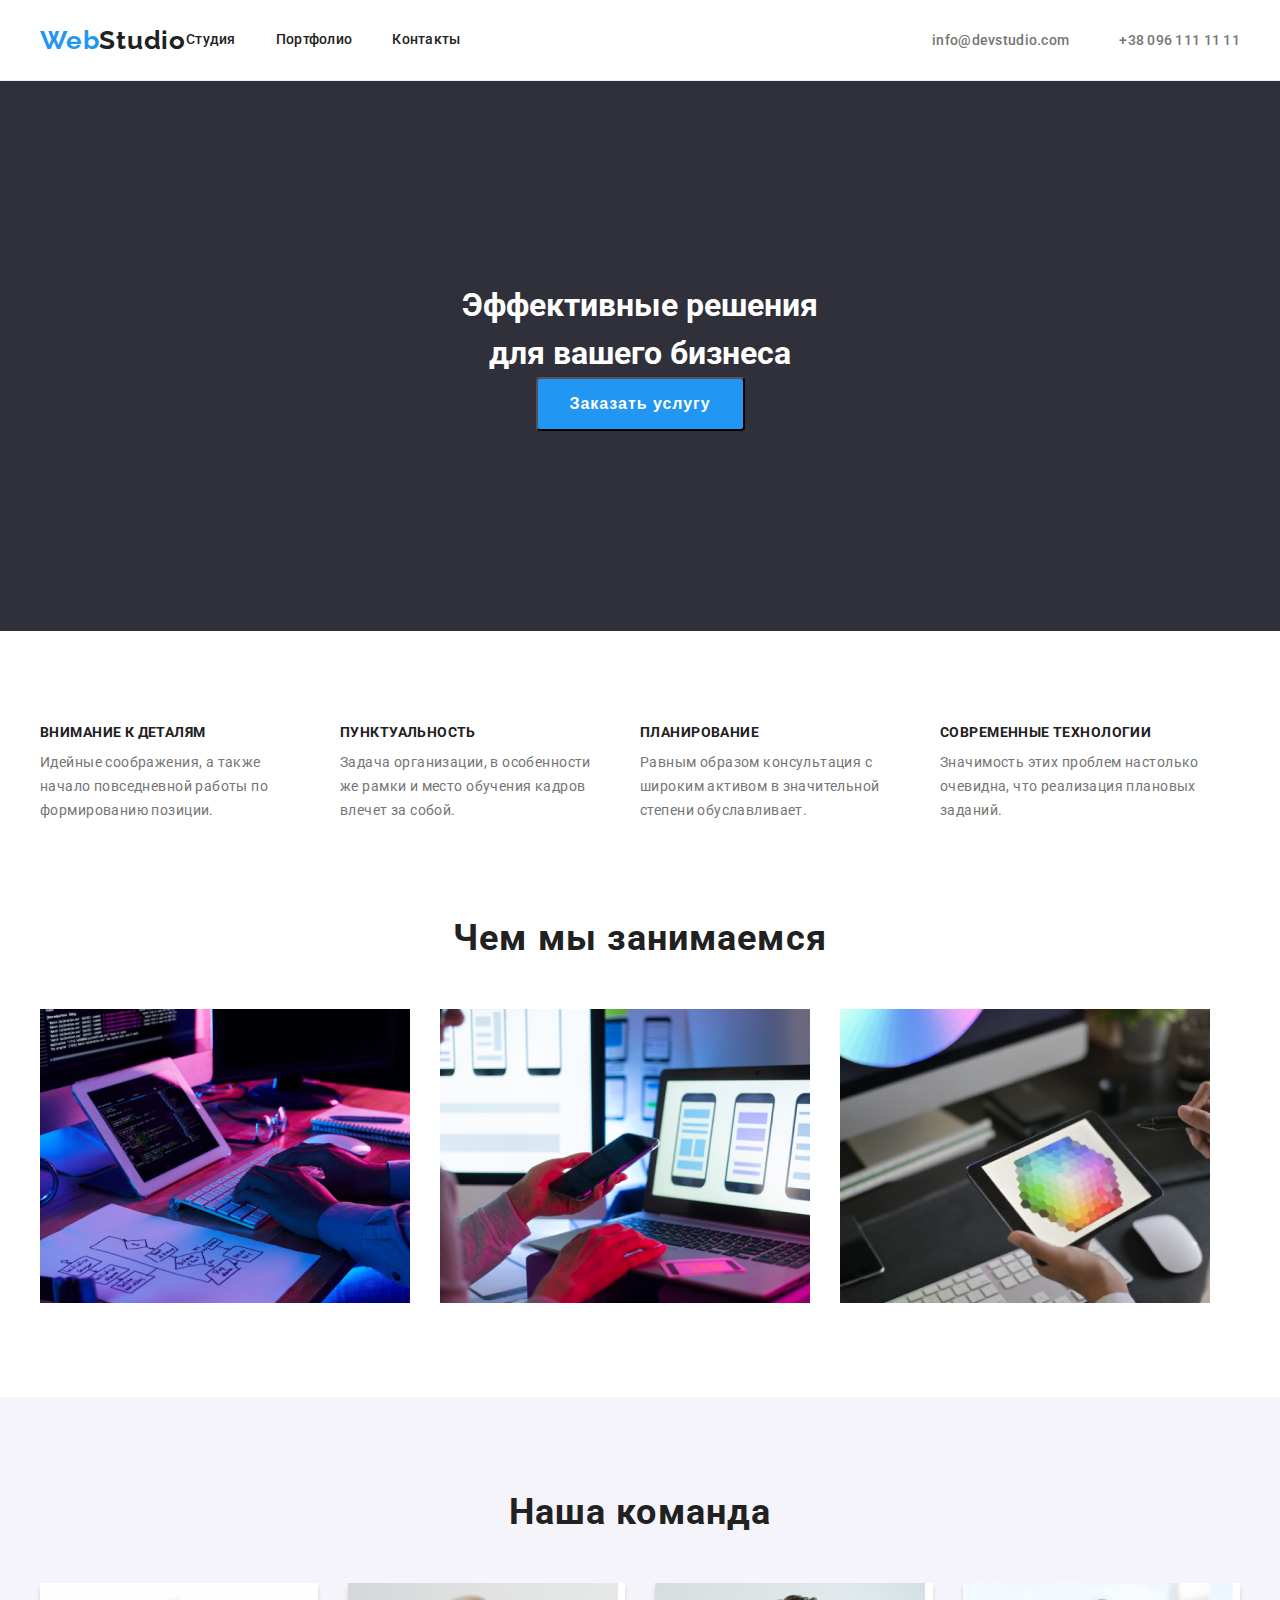
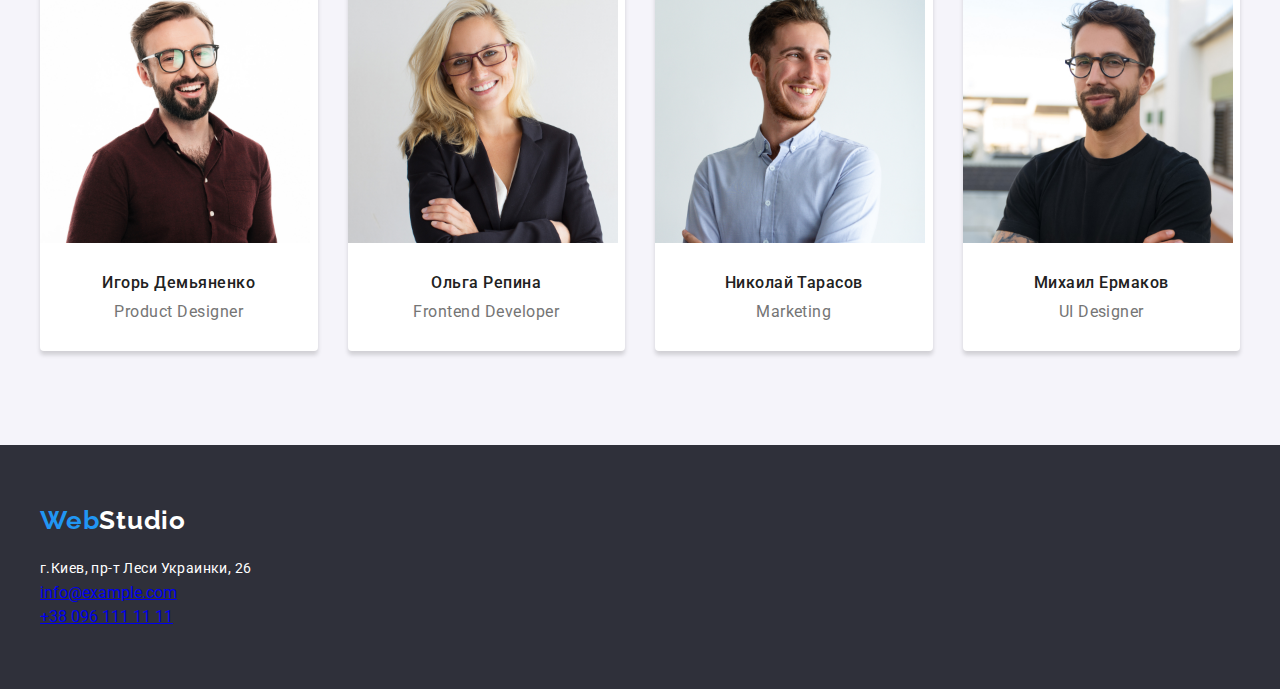
==== commit ff129715: "исправление ошибок" ====
--- a/index.html
+++ b/index.html
@@ -12,7 +12,7 @@
     <link rel="preconnect" href="https://fonts.googleapis.com">
     <link rel="preconnect" href="https://fonts.gstatic.com" crossorigin>
     <link href="https://fonts.googleapis.com/css2?family=Raleway:wght@700&family=Roboto:wght@400;500;700;900&display=swap" rel="stylesheet">
-    <link rel="" href="./css/styles.css">
+    <link rel="stylesheet" href="./css/styles.css">
 </head>
 <body>
       <!-- Шапка сайта -->
@@ -38,9 +38,9 @@
         <!-- Герой hero-->
     <section class="hero">
         <div class="container">
-            <h1 class="hero-title centered">Эффективные решения для вашего бизнеса</h1>
+            <h1 class="hero-title centered">Эффективные решения   </br> для вашего бизнеса</h1>
             <button type="button" class="hero-button">Заказать услугу</button>
-            <button type="button" class="button">Заказать услугу</button>
+           
         </div>
     </section>
    
@@ -50,29 +50,27 @@
         <div class="container">
         <h2 class="visually-hidden">Наши преимущества</h2>
         <ul class="feature-list">
+            
             <li class="feature-item">
                 <h3 class="feature-title">Внимание к деталям</h3>
-                      <p class="feature-text">Идейные соображения, а также начало повседневной работы по формированию позиции.</p>
+                <p class="feature-text">Идейные соображения, а также начало повседневной работы по формированию позиции.</p>
             </li>
             
             <li class="feature-item">
-                <div class="card-content">
-                     <h3 class="feature-title">Пунктуальность</h3>
-                     <p class="feature-text">Задача организации, в особенности же рамки и место обучения кадров влечет за собой.</p>
+                <h3 class="feature-title">Пунктуальность</h3>
+                <p class="feature-text">Задача организации, в особенности же рамки и место обучения кадров влечет за собой.</p>
             </li>
 
             <li class="feature-item">
-                <div class="card-content">
-                      <h3 class="feature-title">Планирование</h3>
-                      <p class="feature-text" >Равным образом консультация с широким активом в значительной степени обуславливает.</p>
+                <h3 class="feature-title">Планирование</h3>
+                <p class="feature-text" >Равным образом консультация с широким активом в значительной степени обуславливает.</p>
             </li>
             
-            
             <li class="feature-item">
-                <div class="card-content">
-                      <h3 class="feature-title">Современные технологии</h3>
-                      <p class="feature-text" >Значимость этих проблем настолько очевидна, что реализация плановых заданий.</p>
+                <h3 class="feature-title">Современные технологии</h3>
+                <p class="feature-text" >Значимость этих проблем настолько очевидна, что реализация плановых заданий.</p>
             </li>
+        
         </ul>
         </div> 
     </section>
@@ -85,8 +83,8 @@
         <ul class="about-us-list">
             
                <li class="about-us-item"><img src="./images/mon.1/img1.jpg" alt="Алгоритм програм" width="370" height="295"/></li>
-               <li class="about-us-item"><img src="./images/mon.2/img1.jpg" alt="Синхронизация с телефоном" width="370" height="295"/></li>
-               <li class="about-us-item"><img src="./images/mon.3/img1.jpg" alt="Цветовая палитра" width="370" height="295"/></li>
+               <li class="about-us-item"><img src="./images/mon.1/img2.jpg" alt="Синхронизация с телефоном" width="370" height="295"/></li>
+               <li class="about-us-item"><img src="./images/mon.1/img3.jpg" alt="Цветовая палитра" width="370" height="295"/></li>
         </ul>
         </div> 
     </section>
@@ -99,9 +97,9 @@
                     
                 <li class="team-item">
                         <article class="card">
-                            <div class="card-thumb"> 
+                            
                                 <img src="./images/logo/img1.jpg" alt="Игорь Демьяненко" width="270" height="260">
-                            </div>
+                            
                             <div class="card-content">
                                 <h3 class="title">Игорь Демьяненко</h3>
                                 <p class="text">Product Designer</p>
@@ -156,6 +154,5 @@
         </address>
     </div>
 </footer>
-</div>
 </body>
 </html>--- a/css/styles.css
+++ b/css/styles.css
@@ -53,58 +53,71 @@
     margin: -1px;
 }
 
-
-
-/*container*/
-
+/* Page-header */
+
+.page-header{
+    border-bottom: 1px solid var(--header-color);
+}
+.header-container{
+    display: flex;
+    align-items: center;
+}
 .container{
     width: 1200px;
-    margin-left: 15px;
-    margin-right: 15px;
-    padding: 0 15px;
-    
-    /* background-color: #ccc; */
-}
-/* Page-header */
-.page-header{
-   border: 1px solid var(--header-color);
-}
- 
-/* Header*/
-.header-container{
+    margin-left: auto;
+    margin-right: auto;
+    padding-left: 15px;
+    padding-right: 15px;
+}
+.site-nav{
+    display: flex;
+}
+.site-nav .nav-item + .nav-item{
+    margin-left: 40px;
+}
+.nav-box{
     display: flex;
     align-items: center;
-}
-.logo-first {
-    font-family: Raleway;
+    background-color: var(--accent-color-text);
+}
+.nav-logo{
+    font-family: Raleway, sans-serif;
     color: var(--accent-color);
     font-weight: 700;
     font-size: 26px;
     line-height: 1.19;
     letter-spacing: 0.03em;
-    text-decoration: none;
-
-}
-.logo-second {
-    font-family: Raleway;
+    
+    text-decoration: none;
+}
+.logo-web {
+    
+}
+.logo-studio {
+    font-family: Raleway, sans-serif;
     color: var(--titles-text-color-first);
     font-weight: 700;
     font-size: 26px;
     line-height: 1.19;
     letter-spacing: 0.03em;
-    
-}
+}
+
 /* site-nav*/
 
+.site-nav{
+    display: flex;
+}
 .site-nav .link {
+    display: block; 
     color: var(--titles-text-color-first);
     font-weight: 500;
     font-size: 14px;
     line-height: 1.14;
     letter-spacing: 0.02em;
     text-decoration: none;
-    
-}
+    padding-top: 32px;
+    padding-bottom: 32px;
+    }
 .site-nav .link:hover,
 .site-nav .link:focus {
     color: var(--accent-color);
@@ -116,7 +129,18 @@
 
 /* web studio */
 
-.contact-link{
+.contact-nav{
+    display: flex;
+    margin-left: auto;
+}
+.contact-nav .link{
+    display: block;
+    cursor: pointer;
+}
+.contact-nav .item + .item {
+    margin-left: 50px;
+}
+.contacts-link {
     color: var(--text-color);
     font-weight: 500;
     font-size: 14px;
@@ -124,27 +148,44 @@
     letter-spacing: 0.02em;
     text-decoration: none;
 }
-
-.contact-link:hover,
-.contact-link:focus{
-    color: var(--accent-color);
-}
+.contacts-link:hover,
+.contacts-link:focus{
+    color: var(--accent-color);
+}
+.contact-nav .nav-tel{
+    color: var(--text-color);
+    text-decoration: none;
+}
+.contact-nav .nav-tel:hover,
+.contact-nav .nav-tel:focus{
+    color: var(--accent-color);
+}
+
 /* Hero */
 
-.hero .hero-title{
-    color: var(--accent-color-text);
-    background-color: var(--titles-text-color-first);
+.hero{
+    padding-top: 200px;
+    padding-bottom: 200px;
+    text-align: center;
+    color: var(--accent-color-text);
+    background-color: var(--background-color);
+}
+.hero-title .centered {
+    text-align: center;
+    margin-bottom: 30px;
+    width: 696px;
+    margin-left: auto;
+    margin-right: auto;
+    color: var(--accent-color-text);
     font-weight: 900;
     font-size: 44px;
     line-height: 1.36;
-    text-align: center;
     letter-spacing: 0.06em;
     text-transform: uppercase;
-    
 }
 /* Hero button */
 
-.button{
+.hero-button{
     color: var(--accent-color-text);
     background-color: var(--accent-color);
     font-weight: 700;
@@ -152,120 +193,163 @@
     line-height: 1.87;
     letter-spacing: 0.06em;
     cursor: pointer;
-   
-}
-.button .primary:hover,
-.button .primary:focus{
-     color: var(--accent-color-text);
-     background-color: var(--accent-color);
-}
-
-  /*  Преимущества */
-
-  .feature-title{
-      color: var(--titles-text-color-first);
-      font-weight: 700;
-      font-size: 14px;
-      line-height: 1.14;
-      letter-spacing: 0.03em;
-      text-transform: uppercase;
+    text-decoration: none;
+    border-radius: 4px;
+    padding: 10px 32px;
+   }
+
+/* Feature */
+.section{
+    /* outline: 1px solid tomato;  */
+    padding: 94px 0;
+}
+.section-titles h2 {
+    visibility: hidden;
+}
+.feature-list{
+    display: flex;
+}
+.feature-title{
+    color: var(--titles-text-color-first);
+    font-weight: 700;
+    font-size: 14px;
+    line-height: 1.14;
+    text-transform: uppercase;
+    letter-spacing: 0.03em;
 }
 .feature-text{
-       color: var(--text-color);
-       font-size: 14px;
-       line-height: 1.71;
-       letter-spacing: 0.03em;
-       text-transform: uppercase;
-  }
-
-   /* Feature */
-.feature{
-    /* outline: 1px solid tomato;  */
-    padding: 0;
-    margin: 0;
-    list-style: none;
-    display: flex;
-    flex-wrap: wrap;
-    margin-left: calc(-1 * var(--card-set-gap));
-    margin-top: calc(-1 * var(--card-set-gap));
-}
-.feature > .item{
-    /* outline: 1px solid turquoise;  */
-    flex-basis: calc(100% / 4 - var(--card-set-gap));
-    margin-left: var(--card-set-gap);
-    margin-top: var(--card-set-gap);
-}
-.card{
-    box-shadow: var(--card-set-gap);
-    border-radius: 4px;
-    overflow: hidden;
-}
-.card-content{
-    padding: 15px;
-}
-
+    margin-top: 10px;
+    color: var(--text-color);
+    font-size: 14px;
+    line-height: 1.71;
+    letter-spacing: 0.03em;
+}
+.feature-item{
+    width: 270px;
+    margin-left: 30px;
+}
+.feature-item:first-child{
+    margin-left: 0px;
+}
 /* Примеры работ */
 
-.aboutus-title{
+.about-us-section{
+    text-align: center;
+    padding-top: 0px;
+    padding-bottom: 94px;
+}
+.about-us-title{
       color: var(--titles-text-color-first);
       font-weight: 700;
       font-size: 36px;
       line-height: 1.17;
       text-align: center;
       letter-spacing: 0.03em;
-      
-  }
+}
+.about-us-list{
+    display: flex;
+    margin-top: 50px;
+    margin-left: -30px;
+}
+.about-us-item{
+    margin-left: 30px;
+}
+/* .about-us-item:first-child{
+    margin-left: 0px;
+} */
 
   /* Team */
  
+.team{
+      /* outline: 1px solid tomato; */
+      background-color: var(--backing-color);
+      }
+.team-container{
+    margin-left: auto;
+    margin-right: auto;
+    padding-left: 15px;
+    padding-right: 15px;
+
+}
+.team-head-title{
+    margin-bottom: 50px;
+    color: var(--titles-text-color-first);
+    font-weight: 700;
+    font-size: 36px;
+    line-height: 1.17;
+    text-align: center;
+    letter-spacing: 0.03em;
+}
 .team-list{
-      /* outline: 1px solid tomato; */
-      padding: 0;
-      margin: 0;
-      list-style: none;
-      display: flex;
-      flex-wrap: wrap;
-      margin-top: calc(-1 * var(--card-set-gap));
-      margin-left: calc(-1 * var(--card-set-gap));
-      color: var(--titles-text-color-first);
-      font-weight: 700;
-      font-size: 36px;
-      line-height: 1.17px;
+    display: flex;
+    margin-left: -30px;
+}
+.team-item{
+    flex-basis: calc((100% / 4 - 30px));
+    margin-left: 30px;
+    background-color: var(--accent-color-text);
+    border-radius: 0px 0px 4px 4px;
+    box-shadow: 0px 4px 4px rgba(0, 0, 0, 0.15);
+}
+.card-content{
+    padding-top: 30px;
+    padding-bottom: 30px;
+}
+.title{
+    color: var(--titles-text-color-first);
+    font-weight: 500;
+    font-size: 16px;
+    line-height: 1.19;
+    text-align: center;
+    letter-spacing: 0.03em;
+}
+.text{
+      color: var(--text-color);
+      margin-top: 10px;
+      font-size: 16px;
+      line-height: 1.19;
       text-align: center;
       letter-spacing: 0.03em;
+}
+
+
+
+/* Buttons */
+.btn{
+    color: var(--titles-text-color-first);
+    background-color: var(--backing-color);
+    padding: 8px 22px;
+    border: 1px solid transparent;
+    border-style: none;
+    border-radius: 4px;
+    cursor: pointer;
+    text-align: center;
+    font-size: 16px;
+}
+.btn:hover,
+.btn:focus{
+    color: var(--accent-color-text);
+    background-color: var(--accent-color);
+}
+.filter-item:not(:first-child) {
+    margin-left: 8px;
+}
+.ul-filter{
+    display: flex;
+    justify-content: center;
+    margin-bottom: 50px;
+}
+
+  /* Портфолио */
+    
+.portfolio{
+    display: flex;
+    flex-wrap: wrap;
+    margin: -15px;
     }
-.team-list >.item{
-    /* outline: 1px solid teal; */
-    flex-basis: calc(100% / 4 - var(--card-set-gap));
-    margin-left: var(--card-set-gap);
-    margin-top: var(--card-set-gap);
-}
-.team-text{
-      color: var(--text-color);
-      font-weight: normal;
-      font-size: 16px;
-      line-height: 1.19px;
-      text-align: center;
-      letter-spacing: 0.03em;
-}
-
-
-
-/* Buttons */
-.button{
-    color: var(--titles-text-color-first);
-    background-color: var(--backing-color);
-    cursor: pointer;
-}
-.button .nav-button:hover,
-.button .nav-button:focus{
-    color: var(--accent-color-text);
-    background-color: var(--accent-color);
-}
-
-
-
-    /* Портфолио */
+.portfolio-image{
+        margin: 15px;
+    }
 .portfolio-title{
     color: var(--titles-text-color-first);
     font-weight: 700;
@@ -274,16 +358,38 @@
     letter-spacing: 0.06em;
 }
 .portfolio-text{
+    margin-top: 4px;
     color: var(--text-color);
     font-size: 16px;
     line-height: 1.87;
     letter-spacing: 0.03em;
 }
+.portfolio-name{
+    padding: 20px 24px;
+    border-bottom: 1px solid #eeeeee ;
+    border-right: 1px solid #eeeeee;
+    border-left: 1px solid #eeeeee;
+}
+.flex-container{
+    display: flex;
+    flex-wrap: wrap;
+}
+.flex-element{
+    width: calc((100%-60) / 3);
+}
+.flex-element:nth-child(3n) {
+    margin-right: 0;
+}
+
 /* Footer */
+
 .footer{
     background-color: var(--background-color);
-}
-.footer .logo-first{
+    padding-top: 60px;
+    padding-bottom: 60px;
+
+}
+.f-logo-web {
     color: var(--accent-color);
     font-family: Raleway;
     font-weight: 700;
@@ -292,7 +398,7 @@
     letter-spacing: 0.03em;
     text-decoration: none;
 }
-.footer .logo-second{
+.f-logo-studio {
     color: var(--accent-color-text);
     font-family: Raleway;
     font-weight: 700;
@@ -305,25 +411,23 @@
 
 .address{
     font-style: normal;
-}
-.footer-address-map{
-    color: var(--accent-color-text);
+    margin-top: 20px;
+}
+.footer-map{
+    color: var(--accent-color-text);
+    display: inline-block;
     font-size: 14px;
     line-height: 1.71;
     letter-spacing: 0.03em;
     text-decoration: none;
 }
-.footer-e-mail{
+.footer-adress {
+    display: inline-block;
+    margin-top: 9px;
+    display: block;
     color: rgba(255, 255, 255, 0.6);
     font-size: 14px;
     line-height: 1.71;
     letter-spacing: 0.03em;
     text-decoration: none;
-}
-.footer-tel{
-    color: rgba(255, 255, 255, 0.6);
-    font-size: 14px;
-    line-height: 1.71;
-    letter-spacing: 0.03em;
-    text-decoration: none;
 }